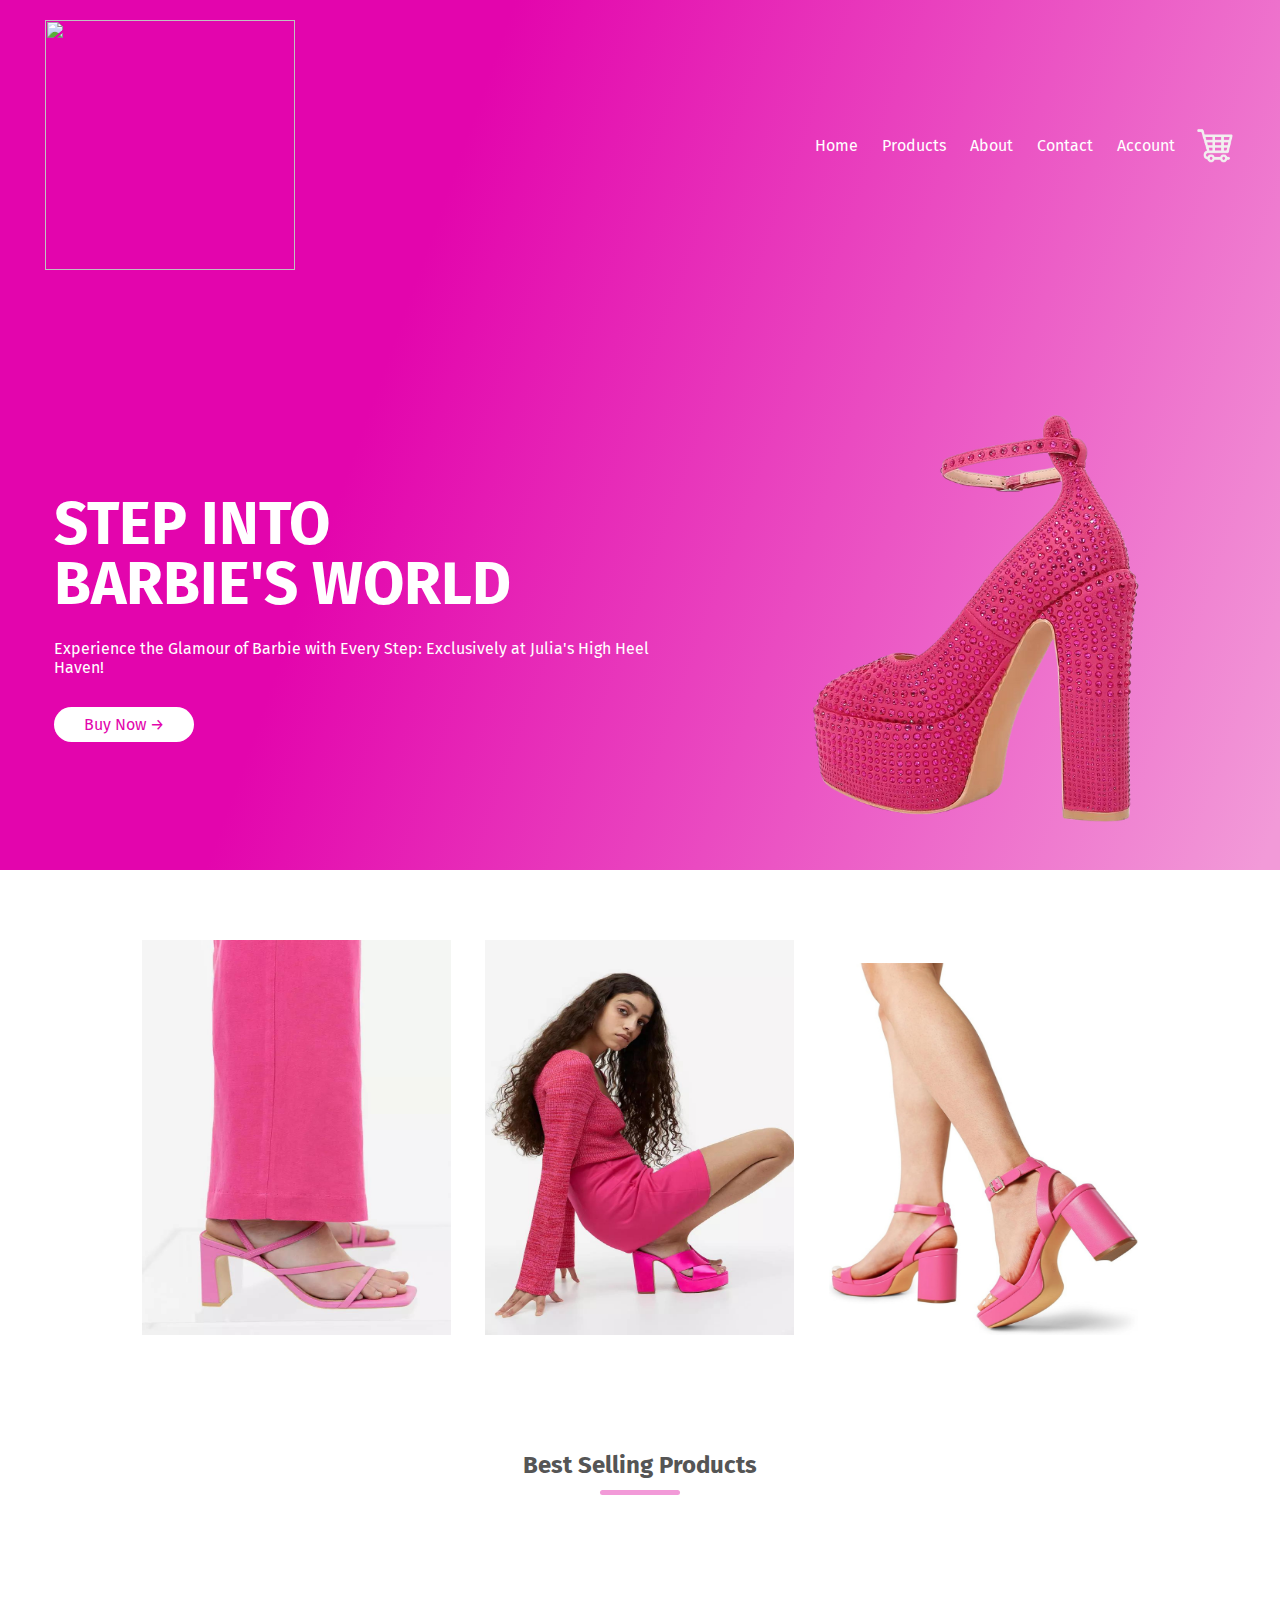
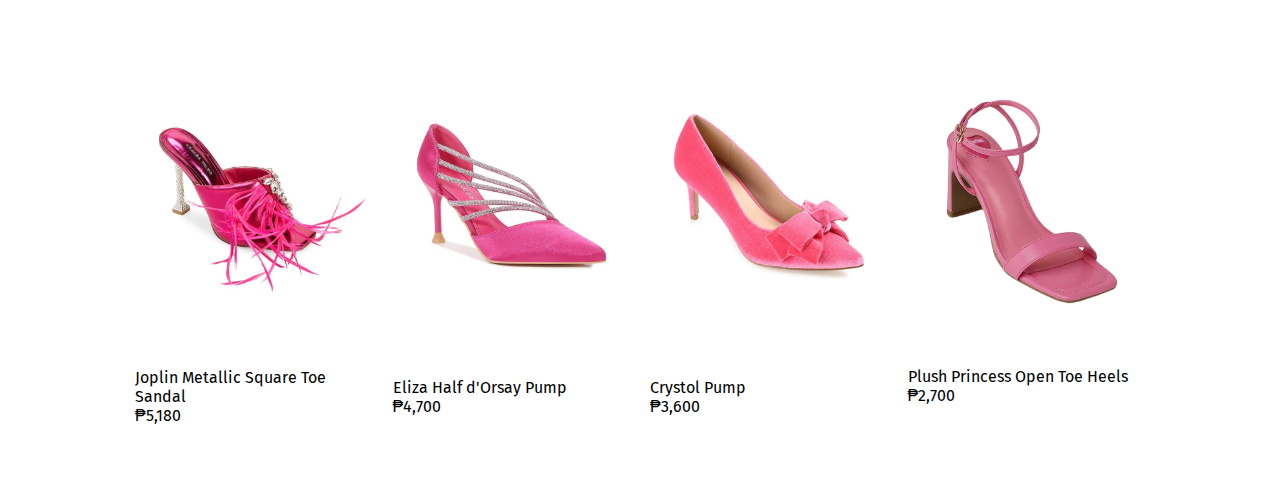
==== index.html @ ed945052 "Add files via upload" ====
<html lang ="en">
<head>
	<meta charset="UTF-8">
	<title>Julia's High Heel Haven</title>
	<link rel="stylesheet" href="style.css">
	<link href="https://fonts.googleapis.com/css2?family=Fira+Sans:wght@300;400;500;600;700&display=swap" rel="stylesheet">
</head>

<!----java script------->
<script src = "product.js"></script>



<body style= "background-color: white">

<div class="header">
<div class="container">
<div class="navbar">
		<div class="logo">
			<a href="index.html"><img src="logo.PNG" width="250px"></a>
		</div>
		
		<nav> 
			<ul>
				<li><a href="index.html">Home</a></li> 
				<li><a href="Products.html">Products</a></li> 
				<li><a href="about.html">About</a></li> 
				<li><a href="contact.html">Contact</a></li> 
				<li><a href="account.html">Account</a></li> 
			</ul>
		</nav>
		<a href="cart.html"><img src="cart.jpg" width="40px" height="35px"></a>
	</div>	
	<div class="row">
		<div class="col-2">
			<h1><span style="color:white"> STEP INTO<br> BARBIE'S WORLD</h1>
			<p> <font color="white">Experience the Glamour of Barbie with Every Step: Exclusively at Julia's High Heel Haven!</p>
		  <a href="Products.html" class= "btn">Buy Now &#8594;</a>
		</div>
		<div class="col-2">
			<img src="barbie.png">
		</div>
	</div>
</div>
</div>
	
	<!-------featured categories---------->
	<div class="categories">
		<div class="small-container">
		<div class="row">
			<div class="col-3">
				<img src="pink1.png" height="395" >
			</div>
			<div class="col-3">
				<img src="pink2.png" height="395" >
			</div>
			<div class="col-3">
				<img src="pink3.png" height="395">
			</div>
		</div>
		</div>
	</div>
	
 <!-------featured products---------->
<div class="small-container">
	<h2 class="title">Best Selling Products</h2><br>
	<div class="row">
		<div class="col-4">
			<a href="products details.html?product=joplin"><img src="joplin.png"></a>
			<h4 style="color:black">Joplin Metallic Square Toe Sandal</h4>
			<p style="color:black">₱5,180</p>
		</div>
		<div class="col-4">
			<a href="products details.html?product=eliza"><img src="eliza.png"></a>
			<h4 style="color:black">Eliza Half d'Orsay Pump</h4>
			<p style="color:black">₱4,700</p>
		</div>
		<div class="col-4">
			<a href="products details.html?product=crystol"><img src="crystol.png"></a>
			<h4 style="color:black">Crystol Pump</h4>
			<p style="color:black">₱3,600</p>
		</div>
		<div class="col-4">
			<a href="products details.html?product=plush"><img src="plush.png"></a>
			<h4 style="color:black">Plush Princess Open Toe Heels</h4>
			<p style="color:black">₱2,700</p>
		</div>
	</div>
</div>





</body>
</html>
---- style.css ----
*{
	margin: 0;
	padding: 0;
	box-sizing: border-box;
	}
body{
	font-family: 'Fira Sans', sans-serif;
}
.navbar{
	display: flex;
	align-items: center;
	padding: 20px;
	
}
nav{
	flex: 1;
	text-align: right;
	trasition: transform 0.5s;
}
nav ul{
	display: inline-block;
	list-style-type: none;
}
nav ul li{
	display: inline-block;
	margin-right: 20px;
}
a{
	text-decoration: none;
	color: white;
}
p{
	 color: black;
}
.container{
	max-width: 1300px;
	margin: auto;
	padding-left: 25px;
	padding-right: 25px;
}
.row{
	display: flex;
	align-items: center;
	flex-wrap: wrap;
	justify-content: space-around;
}
.col-2{
	flex-basis: 50%;
	min-width: 300px;
}
.col-2 img{
	max-width: 100%
	padding: 80px 0;
}
.col-2 h1{
	font-size: 60px;
	line-height: 60px;
	margin: 25px 0;
}
.btn{
	display: inline-block;
	background: white;
	color: #e305ad;
	padding: 8px 30px;
	margin: 30px 0;
	border-radius: 30px;
	transition: background 0.5s;
}
.btn:hover{
	background: #e305ad; 
}
.header{
	background: linear-gradient(109.6deg, rgb(227,5,173) 32.4%, rgb(242,154,216) 98.8%);
}
.header .row{
	margin-top: 80px;
}
.categories{
	margin: 70px 0;
}
.col-3{
	flex-basis: 30%;
	min-width: 250px;
	margin-bottom: 30px
}
.col-3 img{
	width: 100%;
}
.small-container{
	max-width: 1080px;
	margin: auto;
	padding-left: 25px;
	padding-right: 25px;
}
.col-4{
	flex-basis: 25%;
	padding: 10px;
	min-width: 200px;
	margin-bottom: 50px;
	transition: transform 0.5s;
}
.col-4 img{
	width: 100%;
}
.title{
	text-align: center;
	margin: 0 auto 80px;
	position: relative;
	line-height: 60px;
	color: #555;
}
.title::after{
	content: '';
	background: #f29ad8;
	width: 80px;
	height: 5px;
	border-radius: 5px;
	position: absolute;
	bottom: 0;
	left: 50%;
	transform: translateX(-50%);
}
h4{
	color: #555;
	font-weight: normal;
}
{
	font-size: 14px;
}
.col-4:hover{
	transform: translateY(-5px);
}

/*-------------all products page-----------------*/
.row-2{
	justify-content: space-between;
	margin: 100px auto 50px;
}
select{
	border: 1px solid #5555;
	padding: 5px;
}
select:focus{
	outline: none;
}

/*-------------single products details-----------------*/
.single-product{	
	margin-top: 5px;
}
.single-product .col-2 img{
	padding: 0;
}
.single-product .col-2{
	padding: 20px;
}
.single-product h4{
	margin: 20px 0;
	font-size: 22px;
	font-weight: bold;
}
.single-product input{
	width: 50px;
	height: 40px;
	padding-left: 10px;
	font-size: 20px;
	margin-right: 10px;
	border: 1px solid #739072;
}
input:focus{
	outline: none;
}
.small-img-row{
	display: flex;
	justify-content: space-between;
}
.small-img-col{
	flex-basis: 24%;
	cursor: pointer;
}

/*---------cart items details----------*/
.cart-page{
	margin:80px auto;
}
table{
	width: 100%;
	border-collapse: collapse;
}
.cart-info{
	display: flex;
	flex-wrap: wrap;
}
th{
	text-align: left;
	padding: 5px;
	color: white;
	background: #e305ad;
	font-weight: normal;
}
td{
	padding: 10px 5px;
}
td input{
	width: 40px;
	height: 30px;
	padding: 5px;
}
td a{
	color: white;
	font-size: 12px;
}
td img{
	width: 200px;
	height: 220px;
	margin-right: 10px;
}
.total-price{
	display: flex;
	justify-content: flex-end;
}
.total-price table{
	width: 100%;
	max-width: 370px;
}
td:last-child{
	text-align: right;
}
th:last-child{
	text-align: right;
}
.checkout-container {
  display: inline-block;
  align-items: right;
  padding: 20px;
}
.checkout-button {
  margin: 50px 0;
  padding: 10px 20px;
  font-size: 16px;
  text-align: center;
  text-decoration: none;
  display: inline-block;
  cursor: pointer;
  background-color:	white;
  color: e305ad;
  border-radius: 30px;
}

.checkout-button:hover {
  background-color:#e305ad;
}

/*-------------account-page---------*/
.account-page{
	padding: 50px 0;
	background: linear-gradient(109.6deg, rgb(242,154,216) 32.4%, rgb(227,5,173) 98.8%);
}
.form-container{
	background: white;
	width: 300px;
	height: 400px;
	position: relative;
	text-align: center;
	padding: 20px 0;
	margin: auto;
	box-shadow: 0 0 20px 0px rgba(0,0,0,0,1);
	overflow: hidden;
}
.form-container span{
	font-weight: bold;
	padding: 0 10px;
	color: black;
	cursor: pointer;
	width: 100px;
	display: inline-block;
}
.form-btn{
	display: inline-block;
}
.form-container form{
	max-width: 300px;
	padding: 0 20px;
	position: absolute;
	top: 130px;
	transition: transform 1s;
}
form input{
	width: 100%;
	height: 30px;
	margin: 10px 0;
	padding: 0 10px;
	border: 1px solid black;
}
form .btn{
	width: 100%;
	border: none;
	cursor: pointer;
	margin: 10px 0;
}
form .btn:focus{
	outline: none;
}
#LoginForm{
	left: -300px;
}
#RegForm{
	left: 0;
}
form a{
	font-size: 12px;
}
#Indicator{
	width: 100px;
	border: none;
	background:black;
	height: 3px;
	margin-top: 8px;
	transform: translateX(100px);
	transition: transform 1s;
}
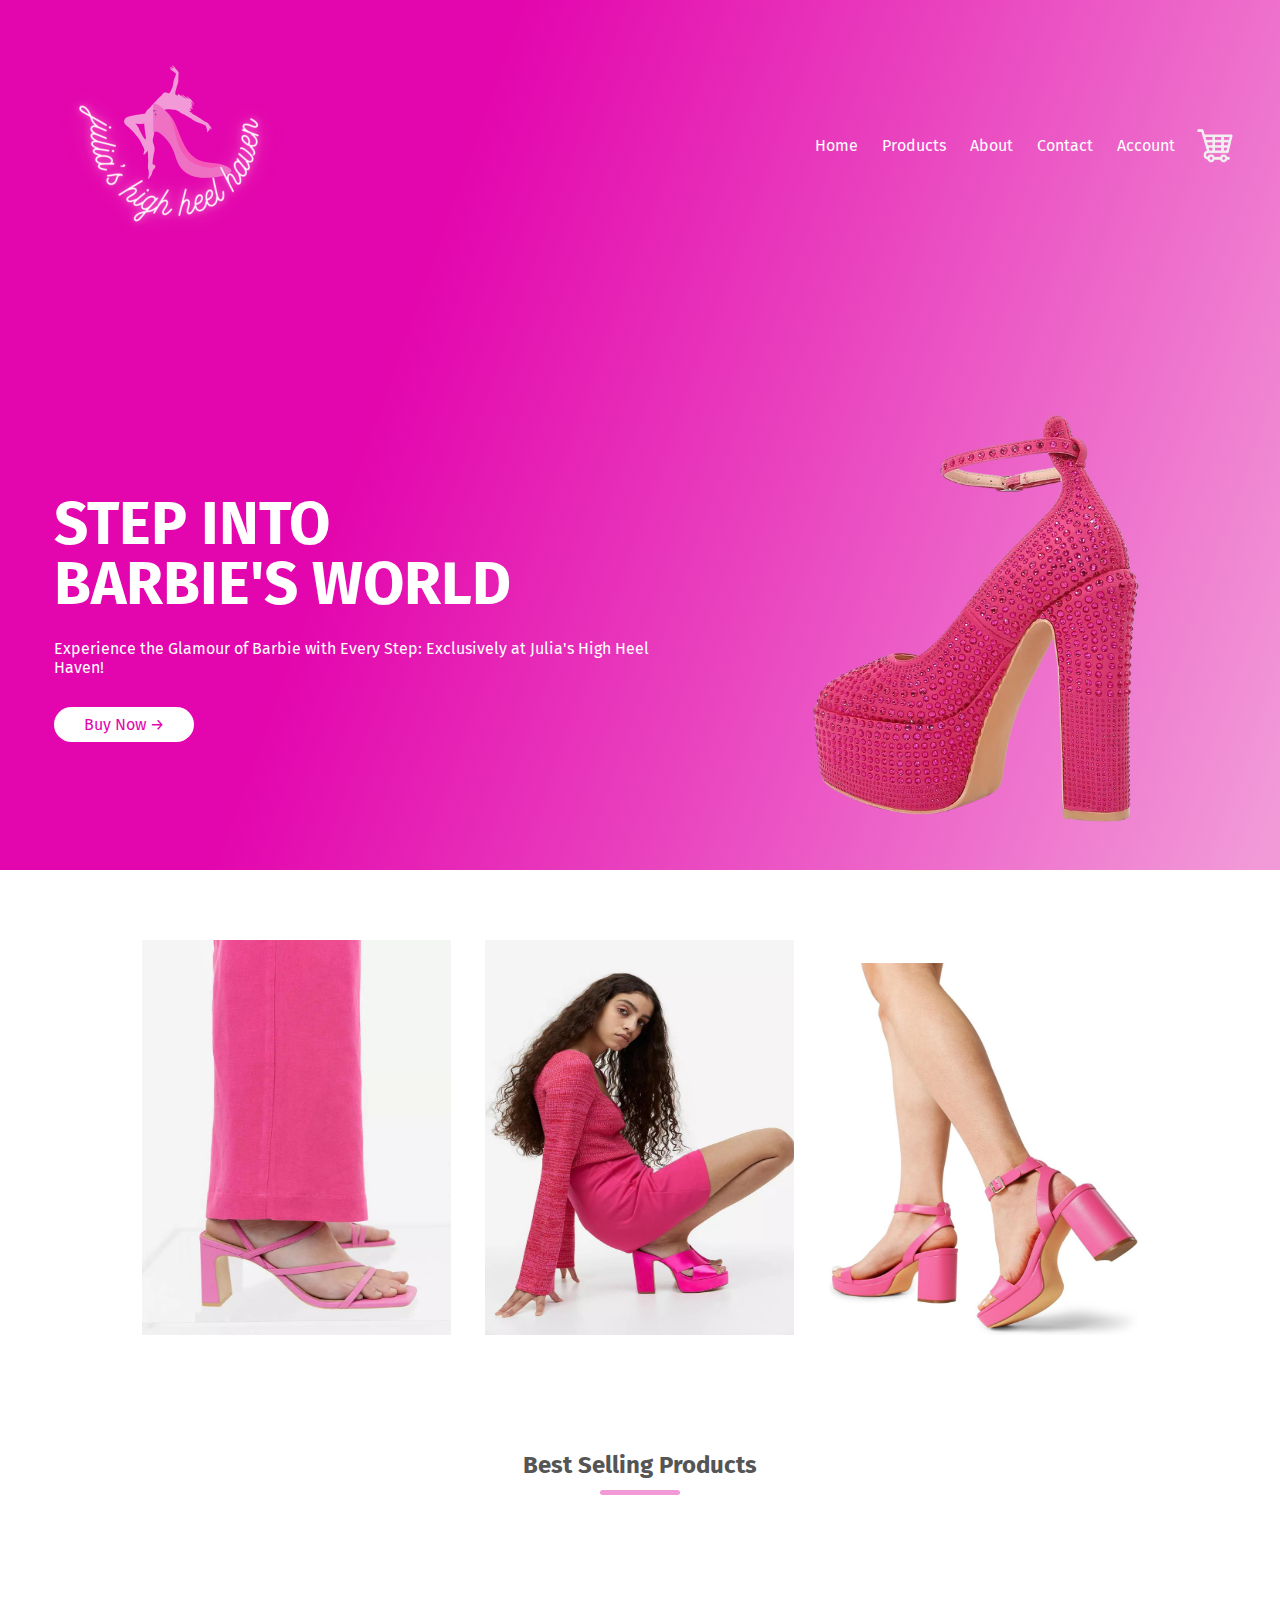
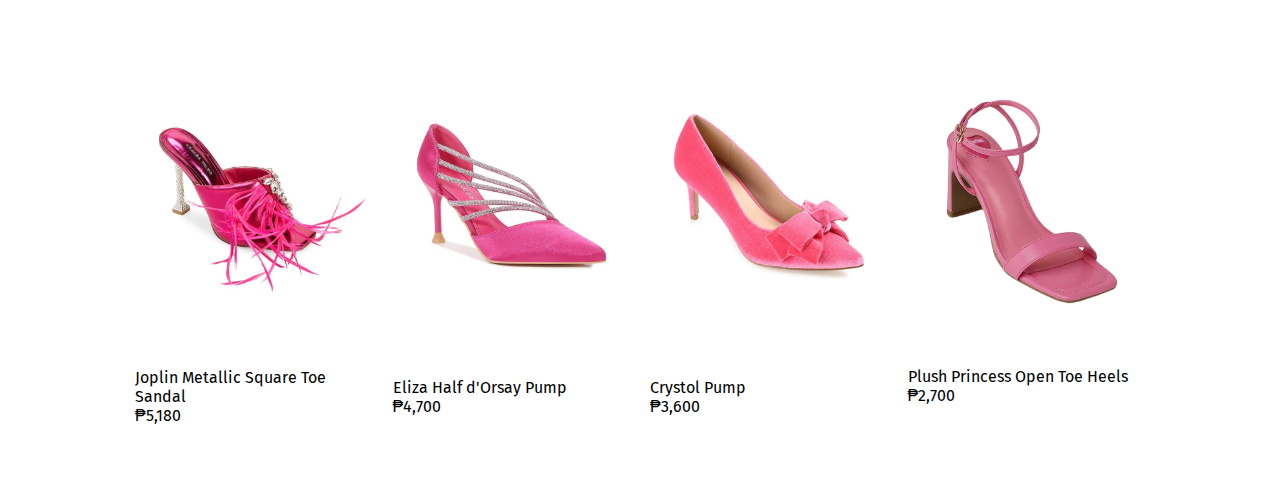
==== commit 624ce0c4: "Update index.html" ====
--- a/index.html
+++ b/index.html
@@ -17,7 +17,7 @@
 <div class="container">
 <div class="navbar">
 		<div class="logo">
-			<a href="index.html"><img src="logo.PNG" width="250px"></a>
+			<a href="index.html"><img src="logo.png" width="250px"></a>
 		</div>
 		
 		<nav> 
@@ -93,4 +93,4 @@
 
 
 </body>
-</html>+</html>
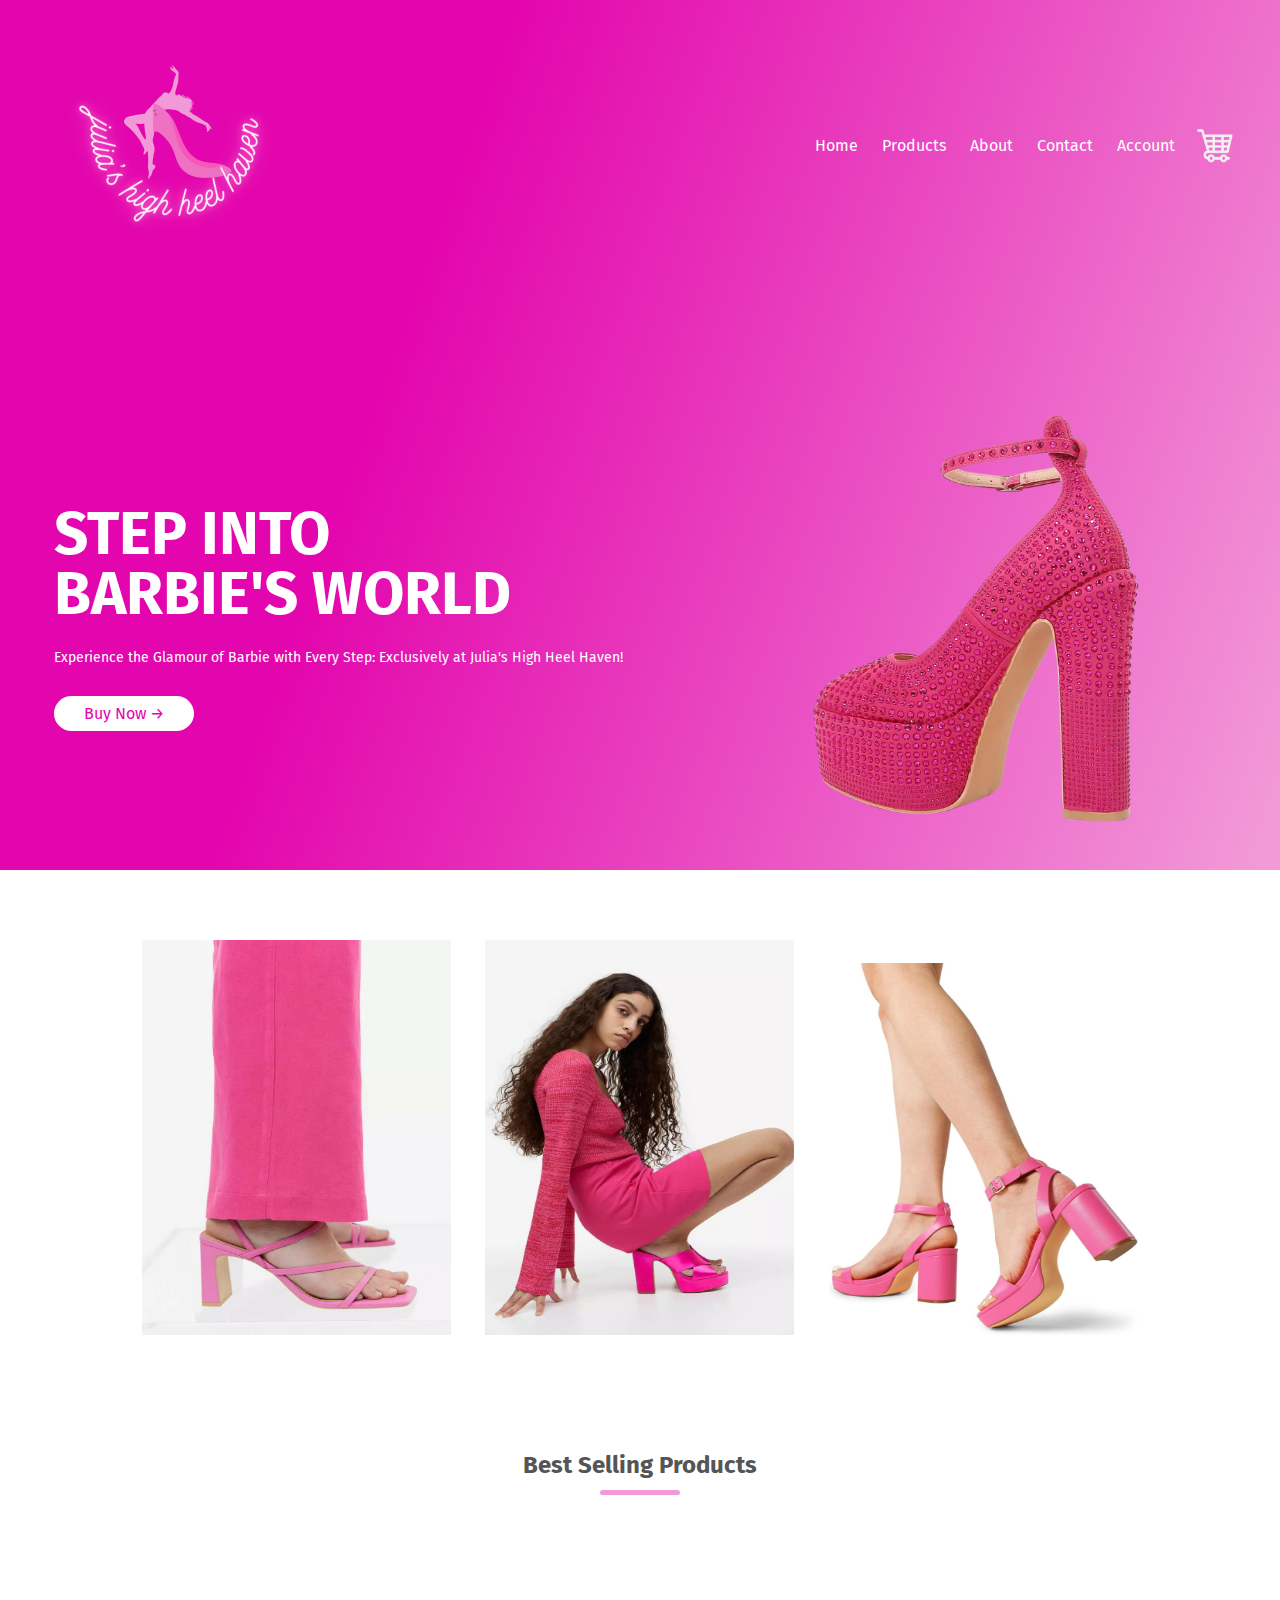
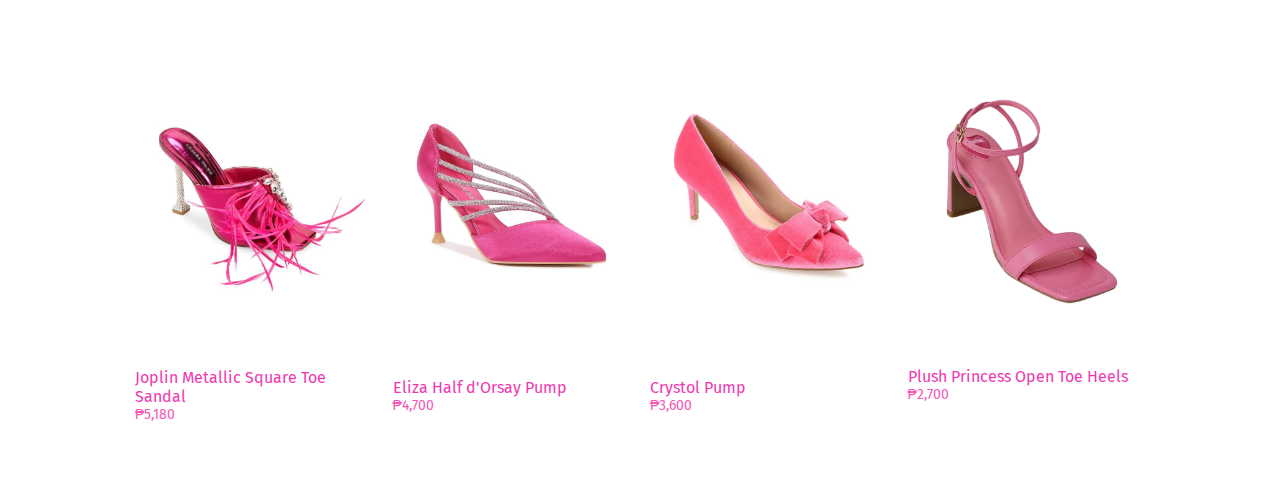
==== commit 43ef119b: "Update index.html" ====
--- a/index.html
+++ b/index.html
@@ -67,23 +67,23 @@
 	<div class="row">
 		<div class="col-4">
 			<a href="products details.html?product=joplin"><img src="joplin.png"></a>
-			<h4 style="color:black">Joplin Metallic Square Toe Sandal</h4>
-			<p style="color:black">₱5,180</p>
+			<h4 style="color:#f039b1">Joplin Metallic Square Toe Sandal</h4>
+			<p style="color:#f658b8">₱5,180</p>
 		</div>
 		<div class="col-4">
 			<a href="products details.html?product=eliza"><img src="eliza.png"></a>
-			<h4 style="color:black">Eliza Half d'Orsay Pump</h4>
-			<p style="color:black">₱4,700</p>
+			<h4 style="color:#f039b1">Eliza Half d'Orsay Pump</h4>
+			<p style="color:#f658b8">₱4,700</p>
 		</div>
 		<div class="col-4">
 			<a href="products details.html?product=crystol"><img src="crystol.png"></a>
-			<h4 style="color:black">Crystol Pump</h4>
-			<p style="color:black">₱3,600</p>
+			<h4 style="color:#f039b1">Crystol Pump</h4>
+			<p style="color:#f658b8">₱3,600</p>
 		</div>
 		<div class="col-4">
 			<a href="products details.html?product=plush"><img src="plush.png"></a>
-			<h4 style="color:black">Plush Princess Open Toe Heels</h4>
-			<p style="color:black">₱2,700</p>
+			<h4 style="color:#f039b1">Plush Princess Open Toe Heels</h4>
+			<p style="color:#f658b8">₱2,700</p>
 		</div>
 	</div>
 </div>
--- a/style.css
+++ b/style.css
@@ -15,7 +15,7 @@
 nav{
 	flex: 1;
 	text-align: right;
-	trasition: transform 0.5s;
+	transition: transform 0.5s;
 }
 nav ul{
 	display: inline-block;
@@ -30,7 +30,7 @@
 	color: white;
 }
 p{
-	 color: black;
+	 color: #e305ad;
 }
 .container{
 	max-width: 1300px;
@@ -120,11 +120,17 @@
 	left: 50%;
 	transform: translateX(-50%);
 }
+h1{
+	color: #f039b1;
+}
+h2{
+	color: #ee71c3;
+}
 h4{
 	color: #555;
 	font-weight: normal;
 }
-{
+p{
 	font-size: 14px;
 }
 .col-4:hover{
@@ -137,8 +143,12 @@
 	margin: 100px auto 50px;
 }
 select{
-	border: 1px solid #5555;
+	color: #e305ad;
+	border: 1px solid #e305ad;
 	padding: 5px;
+option{
+color: #e305ad;
+}
 }
 select:focus{
 	outline: none;
@@ -165,7 +175,7 @@
 	padding-left: 10px;
 	font-size: 20px;
 	margin-right: 10px;
-	border: 1px solid #739072;
+	border: 1px solid #e305ad;
 }
 input:focus{
 	outline: none;
@@ -207,7 +217,7 @@
 	padding: 5px;
 }
 td a{
-	color: white;
+	color: #e305ad;
 	font-size: 12px;
 }
 td img{
@@ -248,7 +258,7 @@
 }
 
 .checkout-button:hover {
-  background-color:#e305ad;
+  background-color: #f29ad8;
 }
 
 /*-------------account-page---------*/
@@ -270,7 +280,7 @@
 .form-container span{
 	font-weight: bold;
 	padding: 0 10px;
-	color: black;
+	color: #e305ad;
 	cursor: pointer;
 	width: 100px;
 	display: inline-block;
@@ -290,7 +300,7 @@
 	height: 30px;
 	margin: 10px 0;
 	padding: 0 10px;
-	border: 1px solid black;
+	border: 1px solid #e305ad;
 }
 form .btn{
 	width: 100%;
@@ -313,9 +323,9 @@
 #Indicator{
 	width: 100px;
 	border: none;
-	background:black;
+	background: #f658b8;
 	height: 3px;
 	margin-top: 8px;
 	transform: translateX(100px);
 	transition: transform 1s;
-}+}
